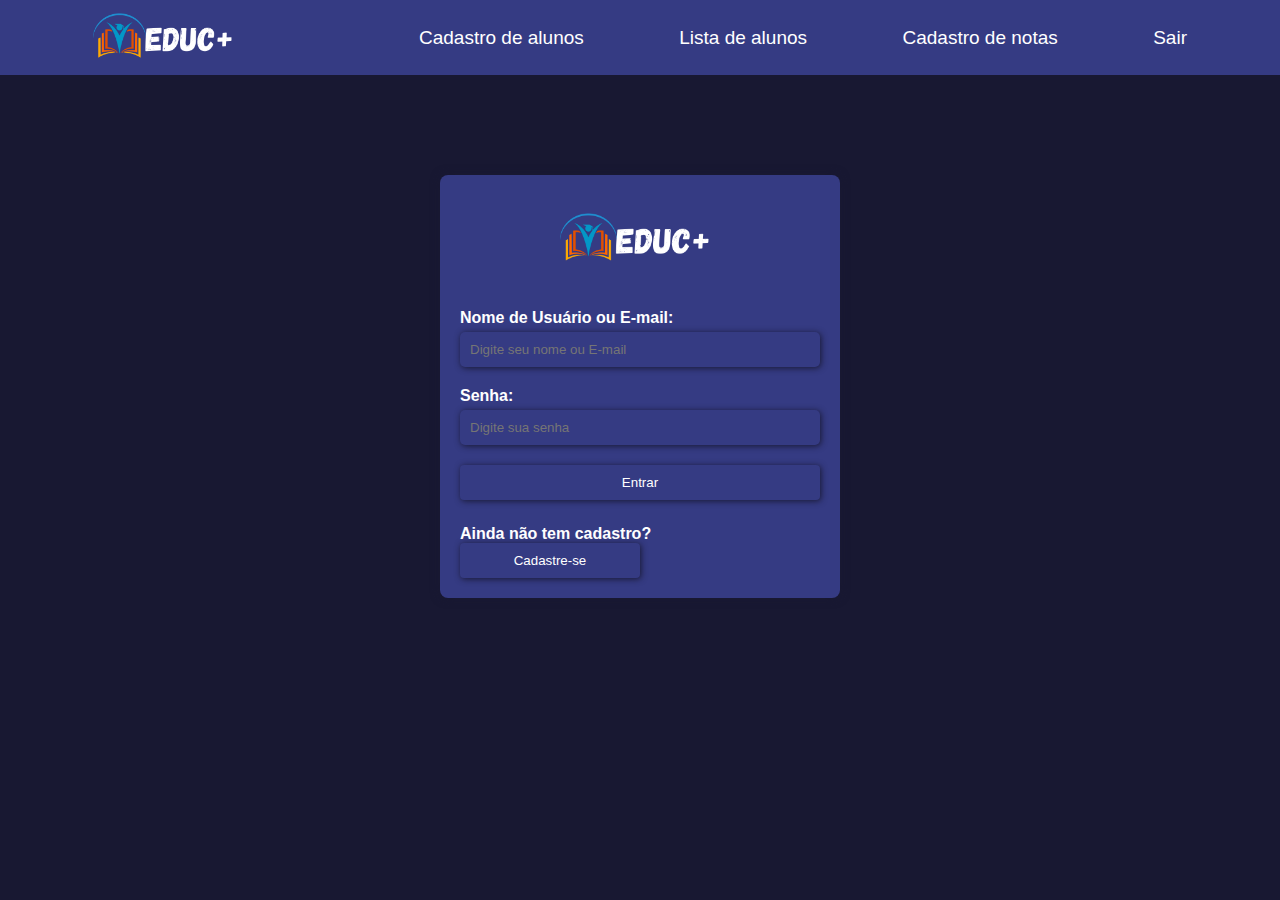
==== Index.html @ dafee660 "Add files via upload" ====
<!DOCTYPE html>
<html lang="pt-BR">

<head>
  <meta charset="UTF-8">
  <meta name="viewport" content="width=device-width, initial-scale=1.0">
  <title>Gestão de Notas</title>
  <link rel="stylesheet" href="Login.css">
  <link rel="website icon" type="png" href="./Img/Educ_1.png">
</head>

<body>
  <header>
    <a href="./Index.html"><img id="logo" src="./Img/Educ_1.png"></a>
    <nav>
      <ul>
        <a href="">
          <li>Cadastro de alunos</li>
        </a>

        <a href="">
          <li>Lista de alunos</li>
        </a>

        <a href="">
          <li>Cadastro de notas</li>
        </a>

        <a href="">
          <li>Sair</li>
        </a>
      </ul>
    </nav>
  </header>

  <div class="form">

  </div>

  <!DOCTYPE html>   
  <html lang="pt-BR">

  <head>
    <meta charset="UTF-8">
    <meta name="viewport" content="width=device-width, initial-scale=1.0">
    <title>Login</title>
    <link rel="stylesheet" href="Login.css">
  </head>
  <body>
    <div class="container">
      <div class="logo">

        <img src="./Img/Educ_1.png" alt="Logo">
      </div>
      <div class="form">
        <form id="loginForm">
          <label for="username">Nome de Usuário ou E-mail:</label>
          <input type="text" id="username" name="username" placeholder="Digite seu nome ou E-mail" required>
          <label for="password">Senha:</label>
          <input type="password" id="password" name="password" placeholder="Digite sua senha" required>
          <button type="submit" onclick="login()">Entrar</button>
        </form>
      </div>
      <div>
        <h4>Ainda não tem cadastro?</h4>
      </div>
      <button onclick="window.location.href='./Alunos.html'">Cadastre-se</button>
    </div>
    </div>

<script>
   function login() {
        var username = document.getElementById('username').value;
        var password = document.getElementById('password').value;
  
      if (username.trim() !== '' && password.trim() !== '') {
          localStorage.setItem('educUsername', username);
          localStorage.setItem('educPassword', password);
          alert('Login Realizado com Sucesso!!');       
      } else {
  
          alert('Porfavor Informe o Login e a Senha');
       }
      }

  window.onload = function() {
        var savedUsername = localStorage.getItem('educUsername');
        var savedPassword = localStorage.getItem('educPassword');
  
        if (savedUsername && savedPassword) {
          document.getElementById('username').value = savedUsername;
          document.getElementById('password').value = savedPassword;
        }
      };

</script>
  </body>

  </html>
---- Login.css ----
* {
  margin: 0;
  padding: 0;
  box-sizing: border-box;
  text-decoration: none;
  list-style: none;
  background-color: rgb(24, 24, 50);
}

header {
  height: 75px;
  display: flex;
  justify-content: space-around;
  align-items: center;
  background-color: rgb(53, 59, 131);
}   

nav {
  width: 60%;
}

ul {
  display: flex;
  width: 100%;
  justify-content: space-between;
  background-color: rgb(53, 59, 131);
}

li {
  list-style: none;
  color: white;
  cursor: pointer;
  font-size: 19px;
  background-color: rgb(53, 59, 131);
}

#logo {
  width: 140px;
  height: auto;
  background-color: rgb(53, 59, 131);
}
 
body {
  font-family: Arial, sans-serif;
  background-color: rgb(24, 24, 50);
}

.container {
  max-width: 400px;
  margin: 100px auto;
  padding: 20px;
  background-color: rgb(53, 59, 131);
  border-radius: 8px;
  box-shadow: 0 0 10px rgb(24, 24, 50);
}

.logo {
  text-align: center;
  margin-bottom: 30px; 
  background-color: rgb(53, 59, 131);
}

.logo img {
  width: 150px;
  height: auto;
  display: block; 
  margin-left: 100px;
  background-color: rgb(53, 59, 131);
}

.form {
  margin-top: 20px;
  background-color: rgb(53, 59, 131);
}

.form label {
  display: block;
  margin-bottom: 5px;
  font-weight: bold;
  color: white;
  background-color: rgb(53, 59, 131);
  
}

.form input {
  width: 100%;
  padding: 10px;
  margin-bottom: 20px;
  border: 1px;
  border-radius: 5px;
  background-color: rgb(53, 59, 131);
  box-shadow: 1px 1px 6px rgb(24, 24, 50);
  color: white;
}

.form button {
  width: 100%;
  padding: 10px;
  background-color: rgb(53, 59, 131);
  color: #fff;
  border: none;
  border-radius: 4px;
  cursor: pointer;
  box-shadow: 1px 1px 6px rgb(24, 24, 50);
}

#loginForm {
  background-color: rgb(53, 59, 131);
}


.form button:hover {
  background-color: rgb(24, 24, 50);
  color: white;
}

.form input:hover {
  background-color: rgb(24, 24, 50);
}

h4 {
  background-color: rgb(53, 59, 131);
  color: white;
  font-weight: bold;
  padding-top: 25px;
}

button {
  background-color: rgb(53, 59, 131);
  color: #fff;
  border: none;
  border-radius: 4px;
  cursor: pointer;
  box-shadow: 1px 1px 6px rgb(24, 24, 50);
  width: 50%;
  padding: 10px;
}

button:hover {
  background-color: rgb(24, 24, 50);
}
---- Login.css ----
* {
  margin: 0;
  padding: 0;
  box-sizing: border-box;
  text-decoration: none;
  list-style: none;
  background-color: rgb(24, 24, 50);
}

header {
  height: 75px;
  display: flex;
  justify-content: space-around;
  align-items: center;
  background-color: rgb(53, 59, 131);
}   

nav {
  width: 60%;
}

ul {
  display: flex;
  width: 100%;
  justify-content: space-between;
  background-color: rgb(53, 59, 131);
}

li {
  list-style: none;
  color: white;
  cursor: pointer;
  font-size: 19px;
  background-color: rgb(53, 59, 131);
}

#logo {
  width: 140px;
  height: auto;
  background-color: rgb(53, 59, 131);
}
 
body {
  font-family: Arial, sans-serif;
  background-color: rgb(24, 24, 50);
}

.container {
  max-width: 400px;
  margin: 100px auto;
  padding: 20px;
  background-color: rgb(53, 59, 131);
  border-radius: 8px;
  box-shadow: 0 0 10px rgb(24, 24, 50);
}

.logo {
  text-align: center;
  margin-bottom: 30px; 
  background-color: rgb(53, 59, 131);
}

.logo img {
  width: 150px;
  height: auto;
  display: block; 
  margin-left: 100px;
  background-color: rgb(53, 59, 131);
}

.form {
  margin-top: 20px;
  background-color: rgb(53, 59, 131);
}

.form label {
  display: block;
  margin-bottom: 5px;
  font-weight: bold;
  color: white;
  background-color: rgb(53, 59, 131);
  
}

.form input {
  width: 100%;
  padding: 10px;
  margin-bottom: 20px;
  border: 1px;
  border-radius: 5px;
  background-color: rgb(53, 59, 131);
  box-shadow: 1px 1px 6px rgb(24, 24, 50);
  color: white;
}

.form button {
  width: 100%;
  padding: 10px;
  background-color: rgb(53, 59, 131);
  color: #fff;
  border: none;
  border-radius: 4px;
  cursor: pointer;
  box-shadow: 1px 1px 6px rgb(24, 24, 50);
}

#loginForm {
  background-color: rgb(53, 59, 131);
}


.form button:hover {
  background-color: rgb(24, 24, 50);
  color: white;
}

.form input:hover {
  background-color: rgb(24, 24, 50);
}

h4 {
  background-color: rgb(53, 59, 131);
  color: white;
  font-weight: bold;
  padding-top: 25px;
}

button {
  background-color: rgb(53, 59, 131);
  color: #fff;
  border: none;
  border-radius: 4px;
  cursor: pointer;
  box-shadow: 1px 1px 6px rgb(24, 24, 50);
  width: 50%;
  padding: 10px;
}

button:hover {
  background-color: rgb(24, 24, 50);
}
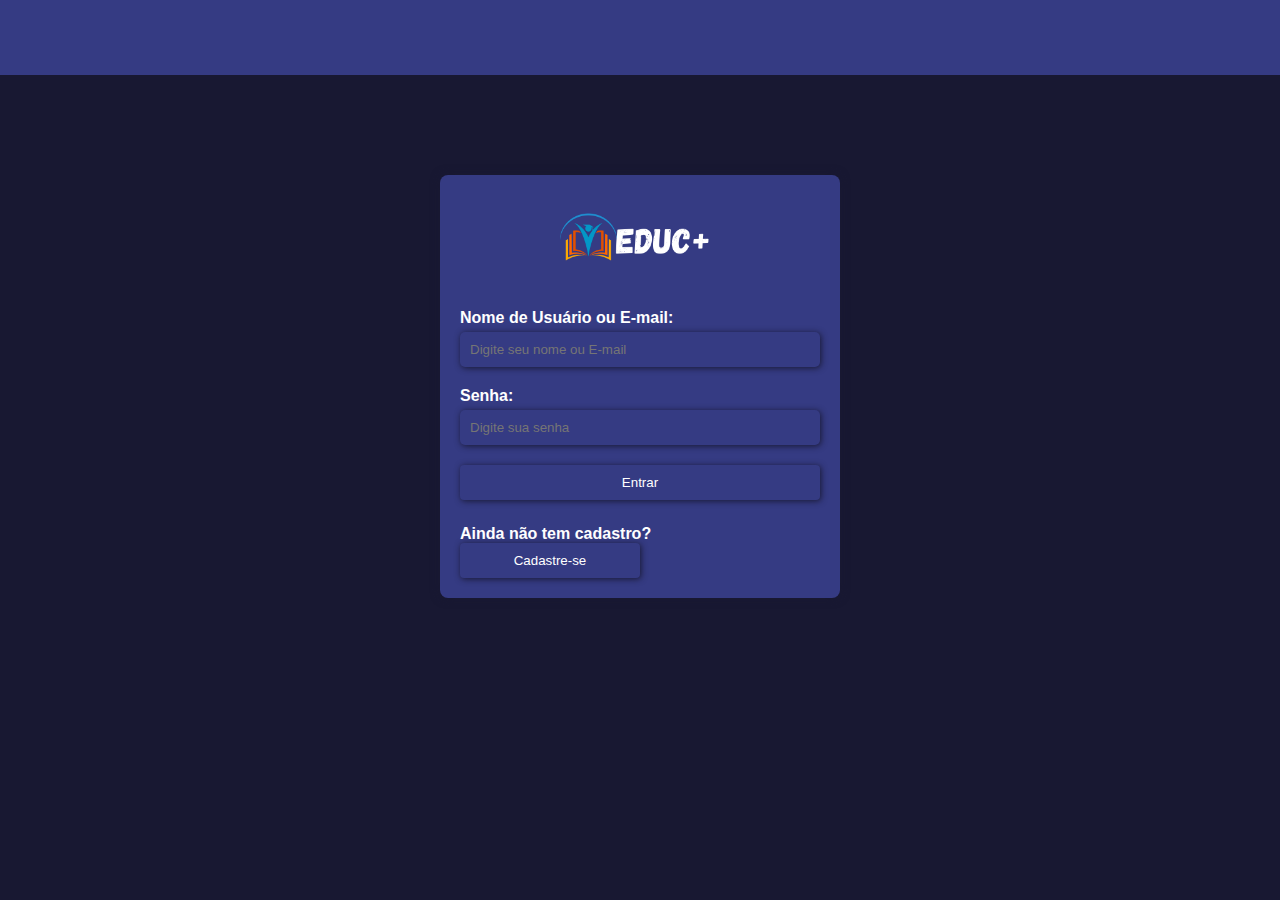
==== commit 41a15dd8: "Add files via upload" ====
--- a/Index.html
+++ b/Index.html
@@ -11,26 +11,7 @@
 
 <body>
   <header>
-    <a href="./Index.html"><img id="logo" src="./Img/Educ_1.png"></a>
-    <nav>
-      <ul>
-        <a href="">
-          <li>Cadastro de alunos</li>
-        </a>
 
-        <a href="">
-          <li>Lista de alunos</li>
-        </a>
-
-        <a href="">
-          <li>Cadastro de notas</li>
-        </a>
-
-        <a href="">
-          <li>Sair</li>
-        </a>
-      </ul>
-    </nav>
   </header>
 
   <div class="form">
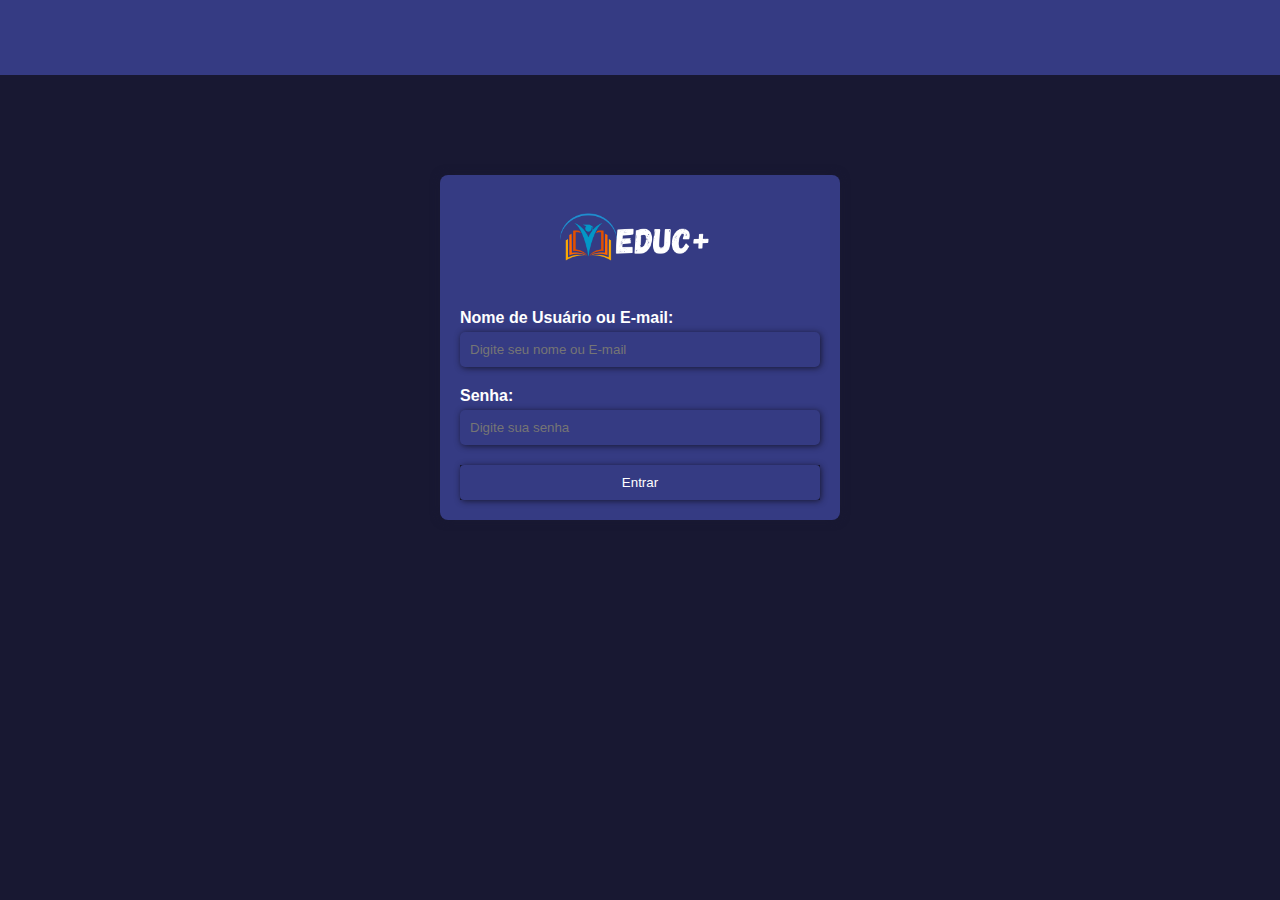
==== commit 02778ea6: "Add files via upload" ====
--- a/Index.html
+++ b/Index.html
@@ -5,7 +5,7 @@
   <meta charset="UTF-8">
   <meta name="viewport" content="width=device-width, initial-scale=1.0">
   <title>Gestão de Notas</title>
-  <link rel="stylesheet" href="Login.css">
+  <link rel="stylesheet" href="index.css">
   <link rel="website icon" type="png" href="./Img/Educ_1.png">
 </head>
 
@@ -15,7 +15,7 @@
   </header>
 
   <div class="form">
-
+ 
   </div>
 
   <!DOCTYPE html>   
@@ -39,14 +39,13 @@
           <input type="text" id="username" name="username" placeholder="Digite seu nome ou E-mail" required>
           <label for="password">Senha:</label>
           <input type="password" id="password" name="password" placeholder="Digite sua senha" required>
+        </form>
+        <form action="./Lista.html">
           <button type="submit" onclick="login()">Entrar</button>
+          </form>
+  
         </form>
       </div>
-      <div>
-        <h4>Ainda não tem cadastro?</h4>
-      </div>
-      <button onclick="window.location.href='./Alunos.html'">Cadastre-se</button>
-    </div>
     </div>
 
 <script>
--- a/index.css
+++ b/index.css
@@ -0,0 +1,141 @@
+* {
+  margin: 0;
+  padding: 0;
+  box-sizing: border-box;
+  text-decoration: none;
+  list-style: none;
+  background-color: rgb(24, 24, 50);
+}
+
+header {
+  height: 75px;
+  display: flex;
+  justify-content: space-around;
+  align-items: center;
+  background-color: rgb(53, 59, 131);
+}   
+
+nav {
+  width: 60%;
+}
+
+ul {
+  display: flex;
+  width: 100%;
+  justify-content: space-between;
+  background-color: rgb(53, 59, 131);
+}
+
+li {
+  list-style: none;
+  color: white;
+  cursor: pointer;
+  font-size: 19px;
+  background-color: rgb(53, 59, 131);
+}
+
+#logo {
+  width: 140px;
+  height: auto;
+  background-color: rgb(53, 59, 131);
+}
+ 
+body {
+  font-family: Arial, sans-serif;
+  background-color: rgb(24, 24, 50);
+}
+
+.container {
+  max-width: 400px;
+  margin: 100px auto;
+  padding: 20px;
+  background-color: rgb(53, 59, 131);
+  border-radius: 8px;
+  box-shadow: 0 0 10px rgb(24, 24, 50);
+}
+
+.logo {
+  text-align: center;
+  margin-bottom: 30px; 
+  background-color: rgb(53, 59, 131);
+}
+
+.logo img {
+  width: 150px;
+  height: auto;
+  display: block; 
+  margin-left: 100px;
+  background-color: rgb(53, 59, 131);
+}
+
+.form {
+  margin-top: 20px;
+  background-color: rgb(53, 59, 131);
+}
+
+.form label {
+  display: block;
+  margin-bottom: 5px;
+  font-weight: bold;
+  color: white;
+  background-color: rgb(53, 59, 131);
+  
+}
+
+.form input {
+  width: 100%;
+  padding: 10px;
+  margin-bottom: 20px;
+  border: 1px;
+  border-radius: 5px;
+  background-color: rgb(53, 59, 131);
+  box-shadow: 1px 1px 6px rgb(24, 24, 50);
+  color: white;
+}
+
+.form button {
+  width: 100%;
+  padding: 10px;
+  background-color: rgb(53, 59, 131);
+  color: #fff;
+  border: none;
+  border-radius: 4px;
+  cursor: pointer;
+  box-shadow: 1px 1px 6px rgb(24, 24, 50);
+}
+
+#loginForm {
+  background-color: rgb(53, 59, 131);
+}
+
+
+.form button:hover {
+  background-color: rgb(24, 24, 50);
+  color: white;
+}
+
+.form input:hover {
+  background-color: rgb(24, 24, 50);
+}
+
+h4 {
+  background-color: rgb(53, 59, 131);
+  color: white;
+  font-weight: bold;
+  padding-top: 25px;
+}
+
+button {
+  background-color: rgb(53, 59, 131);
+  color: #fff;
+  border: none;
+  border-radius: 4px;
+  cursor: pointer;
+  box-shadow: 1px 1px 6px rgb(24, 24, 50);
+  width: 50%;
+  padding: 10px;
+}
+
+button:hover {
+  background-color: rgb(24, 24, 50);
+}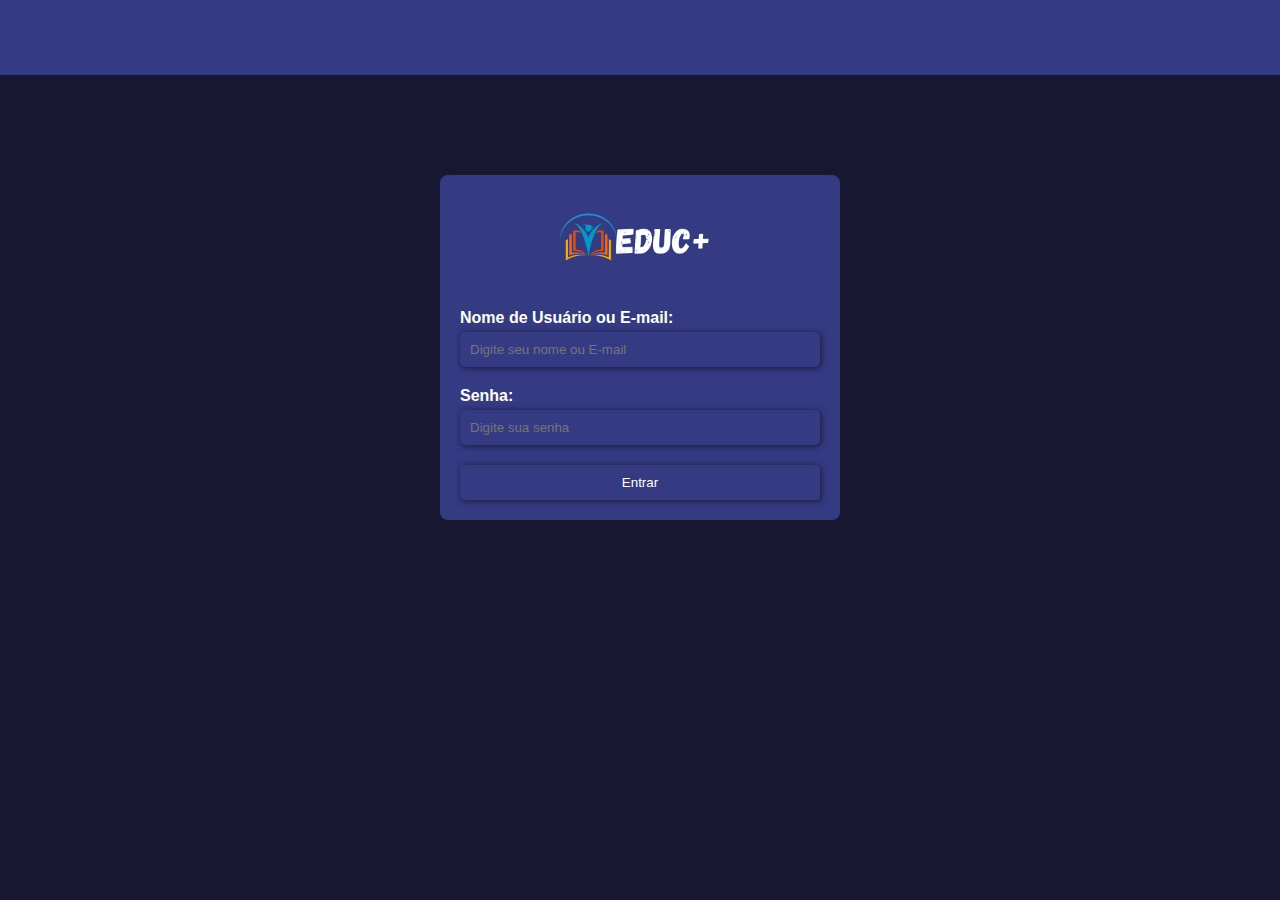
==== commit d6a3af19: "js" ====
--- a/Index.html
+++ b/Index.html
@@ -15,7 +15,7 @@
   </header>
 
   <div class="form">
- 
+
   </div>
 
   <!DOCTYPE html>   
@@ -39,11 +39,7 @@
           <input type="text" id="username" name="username" placeholder="Digite seu nome ou E-mail" required>
           <label for="password">Senha:</label>
           <input type="password" id="password" name="password" placeholder="Digite sua senha" required>
-        </form>
-        <form action="./Lista.html">
           <button type="submit" onclick="login()">Entrar</button>
-          </form>
-  
         </form>
       </div>
     </div>
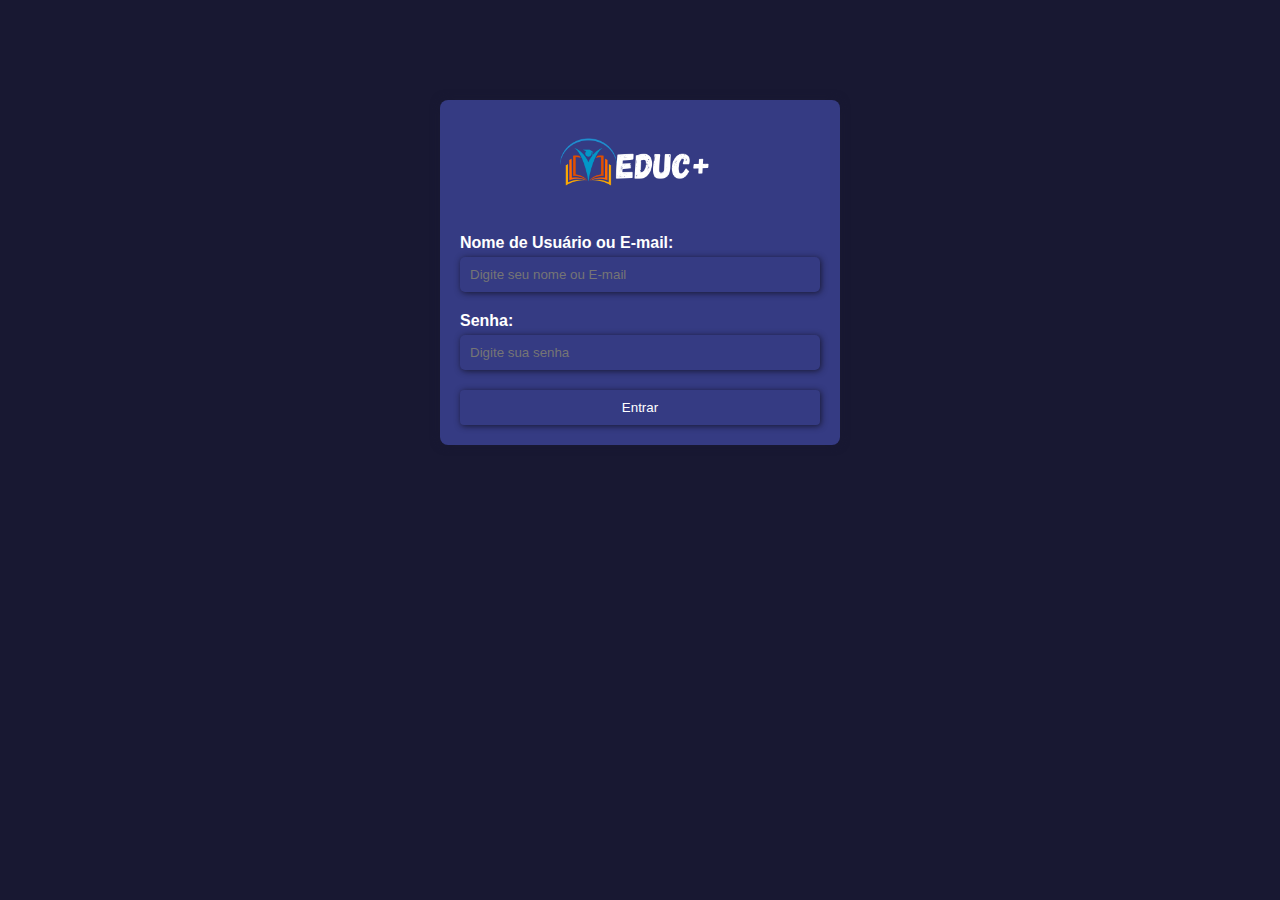
==== commit 7f9979f6: "Final" ====
--- a/Index.html
+++ b/Index.html
@@ -1,31 +1,11 @@
-<!DOCTYPE html>
-<html lang="pt-BR">
-
-<head>
-  <meta charset="UTF-8">
-  <meta name="viewport" content="width=device-width, initial-scale=1.0">
-  <title>Gestão de Notas</title>
-  <link rel="stylesheet" href="index.css">
-  <link rel="website icon" type="png" href="./Img/Educ_1.png">
-</head>
-
-<body>
-  <header>
-
-  </header>
-
-  <div class="form">
-
-  </div>
-
-  <!DOCTYPE html>   
+<!DOCTYPE html>   
   <html lang="pt-BR">
 
   <head>
     <meta charset="UTF-8">
     <meta name="viewport" content="width=device-width, initial-scale=1.0">
     <title>Login</title>
-    <link rel="stylesheet" href="Login.css">
+    <link rel="stylesheet" href="index.css">
   </head>
   <body>
     <div class="container">
@@ -34,32 +14,40 @@
         <img src="./Img/Educ_1.png" alt="Logo">
       </div>
       <div class="form">
-        <form id="loginForm">
+        <form id="loginForm" onsubmit="login(); return false;">
           <label for="username">Nome de Usuário ou E-mail:</label>
           <input type="text" id="username" name="username" placeholder="Digite seu nome ou E-mail" required>
           <label for="password">Senha:</label>
           <input type="password" id="password" name="password" placeholder="Digite sua senha" required>
-          <button type="submit" onclick="login()">Entrar</button>
+          <button type="submit">Entrar</button>
         </form>
       </div>
     </div>
+  
+    <script>
+      function isValidEmail(email) {
+      
+        var emailRegex = /^[^\s@]+@[^\s@]+\.[^\s@]+$/;
+        return emailRegex.test(email);
+      }
 
-<script>
-   function login() {
+      function login() {
         var username = document.getElementById('username').value;
         var password = document.getElementById('password').value;
   
-      if (username.trim() !== '' && password.trim() !== '') {
-          localStorage.setItem('educUsername', username);
-          localStorage.setItem('educPassword', password);
-          alert('Login Realizado com Sucesso!!');       
+        if (username.trim() === '' || password.trim() === '') {
+        alert('Por favor, preencha ambos os campos de login.');
+      } else if (!isValidEmail(username)) {
+        alert('Por favor, insira um email válido.');
       } else {
-  
-          alert('Porfavor Informe o Login e a Senha');
-       }
+        localStorage.setItem('educUsername', username);
+        localStorage.setItem('educPassword', password);
+        alert('Login realizado com sucesso!');
+        window.location.href = "./Alunos.html";
       }
-
-  window.onload = function() {
+    }
+    
+      window.onload = function() {
         var savedUsername = localStorage.getItem('educUsername');
         var savedPassword = localStorage.getItem('educPassword');
   
@@ -68,8 +56,7 @@
           document.getElementById('password').value = savedPassword;
         }
       };
-
-</script>
+    </script>
   </body>
 
   </html>